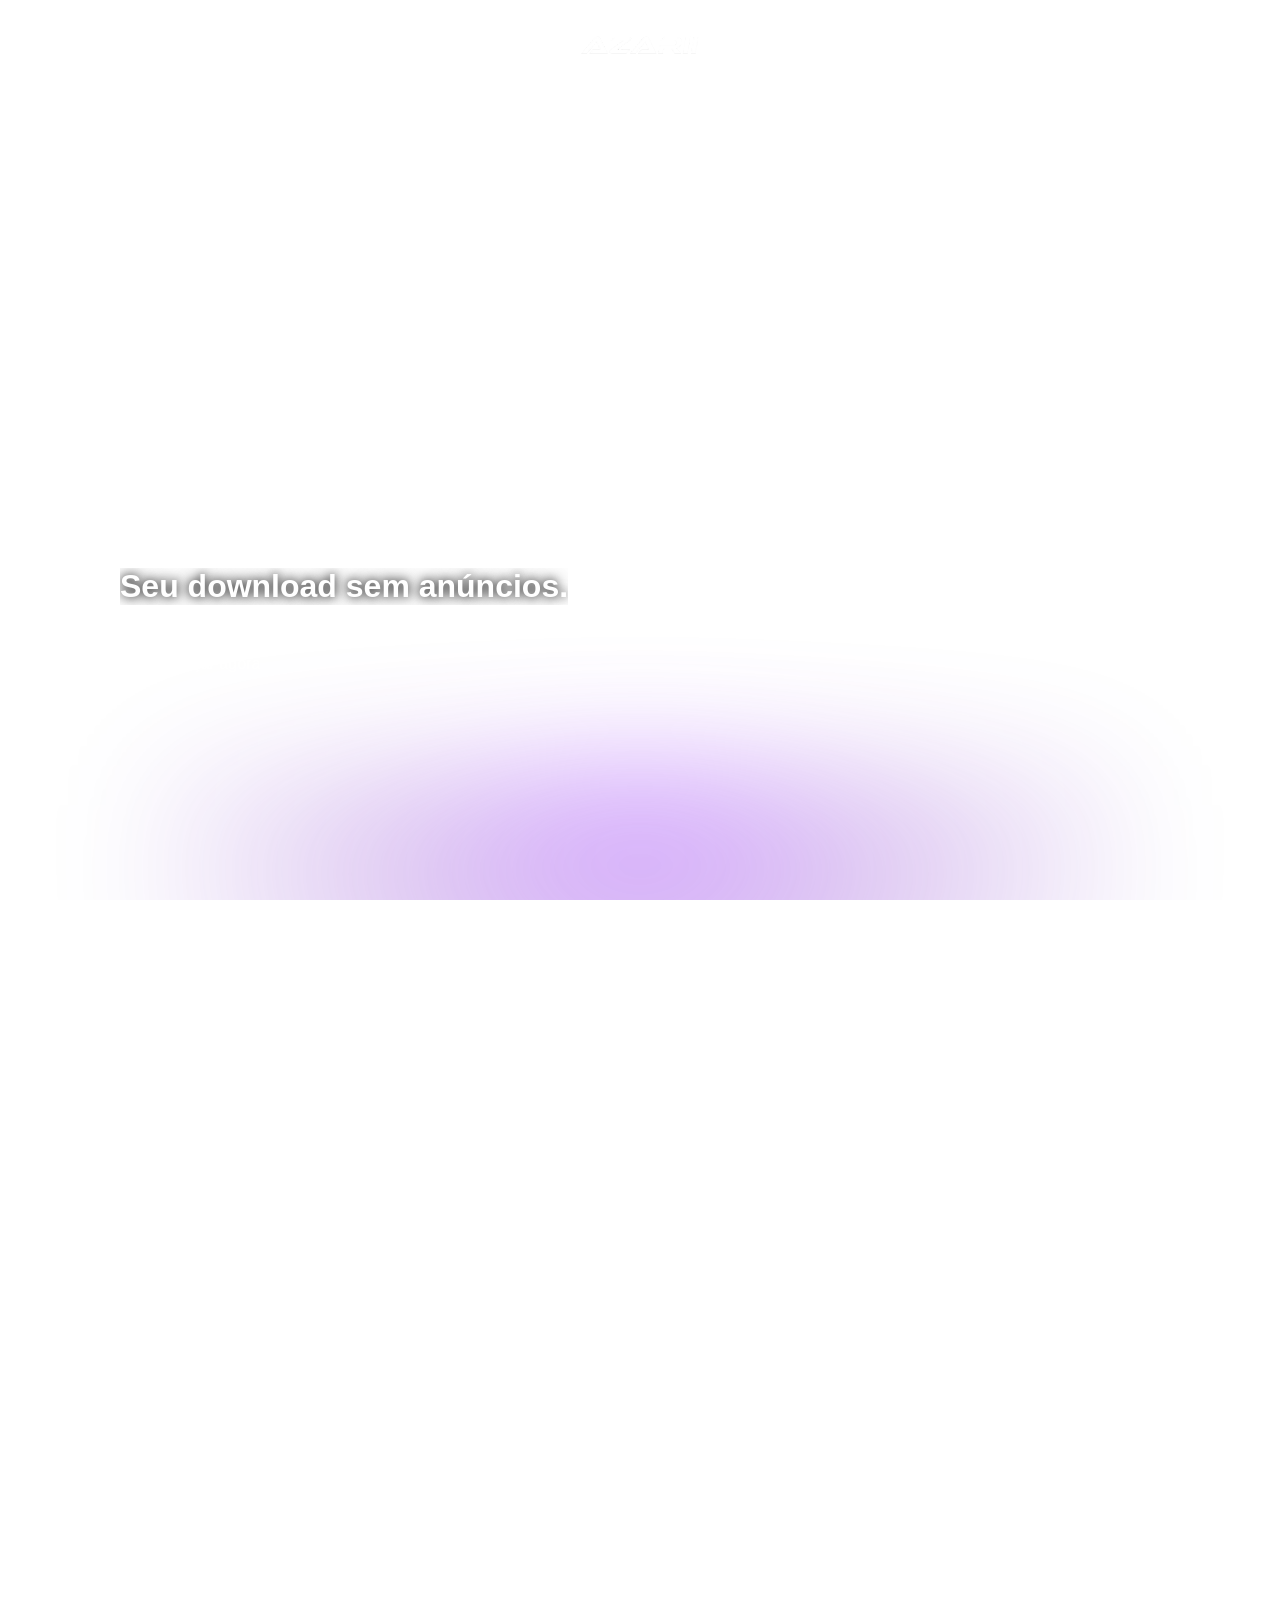
==== index.html @ 975672cd "commit" ====
<!doctype html>
<html lang="pt-br">
  <head>
    <meta charset="UTF-8" />
    <meta name="viewport" content="width=device-width, initial-scale=1.0" />
    <link rel="stylesheet" href="css/index.css" />
    <link rel="stylesheet" href="style.css" />
    <link rel="preconnect" href="https://fonts.googleapis.com" />
    <link rel="preconnect" href="https://fonts.gstatic.com" crossorigin />
    <link
      href="https://fonts.googleapis.com/css2?family=Roboto+Mono:ital,wght@0,100..700;1,100..700&display=swap"
      rel="stylesheet"
    />
  </head>

  <body>
    <div class="header-scroll-container">
      <header class="header-animado">
        <video autoplay muted loop playsinline id="notebook">
          <source src="videos/Azarii.mp4" type="video/mp4" />
        </video>

        <div class="nav-bar">
          <button id="menuindx">☰ Menu</button>

          <a href="index.html" id="logo-link">
            <img src="images/alogo.png" id="logo" alt="Logo Azarii" />
          </a>
        </div>
        <div id="hero">
          <h1>Seu download sem anúncios.</h1>
          <a href="paginas/downloads.html" id="botaohero">Começar agora</a>
        </div>

        <nav id="omenu">
          <!--Itens do Menu-->
          <ul class="menu-lista">
            <li>
              <a href="index.html"><span class="icone">🏠</span> Início</a>
            </li>
            <li>
              <a href="paginas/downloads.html"
                ><span class="icone">📊</span> Downloads</a
              >
            </li>
            <li>
              <a href="paginas/conversor.html"
                ><span class="icone">📋</span> Conversor</a
              >
            </li>
            <li>
              <a href="paginas/contato.html"
                ><span class="icone">📝</span> Contato</a
              >
            </li>
          </ul>
        </nav>
      </header>
    </div>

    <section class="informacoes">
      <div class="glow"></div>
      <h2 id="Infos">Informações</h2>
      <p class="subtitle">
        Tudo o que você precisa saber sobre nossa ferramenta.
      </p>
      <div class="cards-container">
        <div class="Card1">
          <span class="icon">🚫</span>
          <h3>Sem Anúncios</h3>
          <p>
            Desfrute de uma experiência de download sem interrupções por
            anúncios.
          </p>
        </div>
        <div class="Card2">
          <span class="icon">🎯</span>
          <h3>Gratuito</h3>
          <p>
            Nossa ferramenta é completamente gratuita para todos os usuários.
          </p>
        </div>
        <div class="Card3">
          <span class="icon">⚡</span>
          <h3>Fácil de Usar</h3>
          <p>
            Interface intuitiva que permite downloads rápidos e de maneira
            simples.
          </p>
        </div>
        <div class="Card4">
          <span class="icon">🔄</span>
          <h3>Conversor</h3>
          <p>Converta arquivos para diversos formatos de video ou áudio.</p>
        </div>
      </div>
    </section>

    <footer class="rodape">
      <div class="rodape-content">
        <p>&copy; 2026 Azarii. Todos os direitos reservados.</p>
        <nav>
          <a href="privacidade.html">Privacidade</a>
        </nav>
      </div>
    </footer>

    <script src="javascript/index.js"></script>
  </body>
</html>
---- css/index.css ----
* {
  margin: 0;
  padding: 0;
  box-sizing: border-box;
}

#Infos {
  text-align: center;
  padding-top: 50px;
  padding-bottom: 20px;
  font-size: 28px;
  color: white;
  font-family: roboto-mono;
}

.informacoes {
  position: relative;
  width: 100%;
  min-height: 100vh;
  padding: 80px 20px 100px; 
  background: #0a0a1a;
  display: flex;
  flex-direction: column;
  align-items: center;
  justify-content: flex-start;
  overflow: visible;
  text-align: center;
}

.glow {
  position: absolute;
  top: -15%;
  left: 50%;
  transform: translateX(-50%);
  width: 80%;
  max-width: 1000px;
  height: 60vh;
  background: radial-gradient(
    ellipse at center top,
    rgba(160, 60, 255, 0.8) 0%,
    rgba(120, 30, 200, 0.4) 35%,
    rgba(80, 0, 180, 0.1) 65%,
    transparent 85%
  );
  filter: blur(60px);
  opacity: 0.6;
  animation: glowDesce 8s ease-in-out infinite alternate;
  pointer-events: none !important;
  z-index: 0; /* CAMADA MAIS BAIXA */
}

@keyframes glowDesce {
  0% {
    top: -15%;
    opacity: 0.5;
    filter: blur(50px);
    transform: translateX(-50%) scale(1);
  }
  50% {
    opacity: 0.8;
    filter: blur(70px);
  }
  100% {
    top: 25%;
    opacity: 0.6;
    filter: blur(65px);
    transform: translateX(-50%) scale(1.1);
  }
}


.informacoes h2 {
  position: relative;
  z-index: 1; 
  color: #fff;
  font-family: 'Inter', 'Segoe UI', sans-serif;
  font-size: 3rem;
  font-weight: 700;
  margin-bottom: 16px;
  margin-top: 20px;
  text-shadow: 0 0 40px rgba(150, 50, 255, 0.2);
}

.informacoes .subtitle {
  position: relative;
  z-index: 1;
  color: rgba(255, 255, 255, 0.75);
  font-family: 'Inter', sans-serif;
  font-size: 1.2rem;
  max-width: 600px;
  margin-bottom: 50px;
}


.cards-container {
  position: relative;
  z-index: 1; 
  display: grid;
  grid-template-columns: repeat(4, 1fr);
  gap: 25px;
  max-width: 1200px;
  width: 100%;
  align-items: stretch;
  padding: 40px 40px;
}

.cards-container > div {
  display: flex;
  flex-direction: column;
  align-items: center;
  justify-content: flex-start;
  background: rgba(255, 255, 255, 0.04);
  backdrop-filter: blur(12px);
  -webkit-backdrop-filter: blur(12px);
  border: 1px solid rgba(160, 60, 255, 0.15);
  border-radius: 20px;
  padding: 30px 20px;
  transition: all 0.3s cubic-bezier(0.25, 0.46, 0.45, 0.94);
  box-shadow: 0 8px 32px rgba(0, 0, 0, 0.3);
  height: 100%;
  min-height: 240px;
  position: relative;
  z-index: 1; 
  cursor: pointer;
}

.cards-container > div:hover {
  transform: translateY(-8px) scale(1.02);
  border-color: rgba(160, 60, 255, 0.6);
  box-shadow: 
    0 20px 60px rgba(120, 30, 200, 0.4),
    0 0 80px rgba(160, 60, 255, 0.15);
  background: rgba(255, 255, 255, 0.12);
  z-index: 10; 
}

.cards-container > div::before {
  content: '';
  position: absolute;
  top: -2px;
  left: -2px;
  right: -2px;
  bottom: -2px;
  background: linear-gradient(135deg, 
    transparent 30%,
    rgba(160, 60, 255, 0.2) 50%,
    transparent 70%
  );
  border-radius: 22px;
  opacity: 0;
  transition: opacity 0.4s ease;
  z-index: -1;
}

.cards-container > div:hover::before {
  opacity: 1;
}

.cards-container .icon {
  font-size: 2.8rem;
  display: block;
  margin-bottom: 12px;
  flex-shrink: 0;
}

.cards-container h3 {
  color: #fff;
  font-family: 'Inter', sans-serif;
  font-size: 1.3rem;
  margin-bottom: 8px;
  flex-shrink: 0;
}

.cards-container p {
  color: rgba(255, 255, 255, 0.65);
  font-family: 'Inter', sans-serif;
  font-size: 0.95rem;
  line-height: 1.5;
  flex: 1;
  display: flex;
  align-items: center;
  max-width: 100%;
}

@media (max-width: 1024px) {
  .cards-container {
    grid-template-columns: repeat(2, 1fr);
    gap: 20px;
  }
}

@media (max-width: 600px) {
  .cards-container {
    grid-template-columns: 1fr;
    gap: 15px;
  }
  
  .informacoes h2 {
    font-size: 2rem;
  }
  
  .informacoes .subtitle {
    font-size: 1rem;
  }
  
  .glow {
    width: 100%;
    filter: blur(40px);
    height: 40vh;
  }
  
  .cards-container > div {
    min-height: 200px;
    padding: 25px 15px;
  }
}
---- style.css ----
/*Teste correção de rolagem horizontal se deus quiser*/
/* Esconde a barra de rolagem em todos os navegadores */
html, body {
    overflow: auto; /* Mantém a funcionalidade de scroll */
    scrollbar-width: none; /* Firefox */
    -ms-overflow-style: none; /* IE e Edge antigo */
}

/* Chrome, Safari, Edge, Opera */
::-webkit-scrollbar {
    width: 0px;
    height: 0px;
    background: transparent;
}

* {
  margin: 0;
  padding: 0;
  box-sizing: border-box;
  overflow-x: hidden;
}

html,
body {
  width: 100%;
  height: 100%;
  overflow-x: hidden;
}

/*Parte Index*/
#logo {
  width: 120px;
  height: auto;
  display: block;
}

#logo-link {
  position: absolute;
  left: 50%;
  transform: translateX(-50%);

  display: flex;
  align-items: center;
  justify-content: center;

  width: fit-content;
  height: fit-content;
}
/*Body*/
body {
  margin: 0;
  background-color: white;
  color: black;
  font-family: sans-serif;
}

/*Header*/
header {
  position: sticky;
  top: 0;
  width: 100%;
  height: 100vh;
  overflow: visible;
  display: flex;
  flex-direction: column;
  justify-content: space-between;
  border-radius: 0px;
  will-change: transform, border-radius, opacity;
  transform-origin: center top;
  z-index: 1;
}

#omenu {
    position: fixed;
    top: 0;
    left: 0;

    width: 280px;
    background: transparent;
    display: flex;

    flex-direction: column;
    padding: 30px;
    z-index: 9999;
}

/*Links do Menu*/

#omenu a{
    color: white;
    text-decoration: none;

    padding: 15px;

    border-radius: 12px;
    
    transition: .2s;
}

#menuindx,
#omenu {
  position: relative;
  z-index: 10001;
}

#menuindx {
  background: transparent;
  color: #fff;
  border: none;
  font-size: 20px;
  font-weight: 500;
  cursor: pointer;

  display: inline-flex;
  width: fit-content;
  flex: 0 0 auto;
  align-items: center;
  gap: 8px;
  margin: 0;
  padding: 10px 16px;

  border-radius: 8px;
  transition: background 0.2s;
  margin-top: -7px;
}

/*Efeito do caralho da Sombra no Mouse*/
#menuindx:hover {
  background: rgba(255, 255, 255, 0.15);
}

/*Parte do Vídeo*/
#notebook {
  position: absolute;
  top: 0;
  left: 0;
  width: 100%;
  height: 100%;
  object-fit: cover;
  z-index: 1;
}
/*Barra do topo onde vai ficar os elementos*/
.nav-bar {
  position: relative;
  z-index: 2;
  width: 100%;
  height: 100px;

  display: flex;
  align-items: center;

  padding: 0 50px;
  margin-top: -5px;
}

#omenu {
  display: none;
  position: absolute;
  top: 60px;
  left: 50px;

  flex-direction: column;
  gap: 15px;

  /*Fundo do Menu*/
  background: rgba(30, 30, 30, 0.95);
  width: 220px;
  border-radius: 12px;
  padding: 15px;
  
  z-index: 999;
}

/*Efeitos*/
#omenu a {
  color: white;
  text-decoration: none;
  display: block;
  padding: 12px;
  border-radius: 8px;
}

#omenu a:hover {
  background-color: #3d3d3d;
}

/*Menu Aberto*/
#omenu.aberto {
  display: flex;
}
/*Hero*/
#hero {
  position: absolute;
  top: 70%;
  left: 120px;

  transform: translateY(-50%);
  z-index: 2;
}

#hero h1 {
  color: white;
  text-shadow:
    0 0 10px rgba(0, 0, 0, 0.8),
    0 0 20px rgba(0, 0, 0, 0.6);
}

#botaohero {
  display: inline-block;
  margin-top: 35px;
  padding: 15px 30px;

  background: rgba(255, 255, 255, 0.2);
  color: white;
  text-decoration: none;

  border-radius: 12px;
  backdrop-filter: blur(8px);
}

/*Rodapé*/
.rodape {
  background-color: rgb(37, 37, 37);
  color: white;
  padding: 20px 0;
  text-align: center;
}

.rodape-content nav a {
  color: white;
  margin: 0 10px;
  text-decoration: none;
}

.rodape-content nav a:hover {
  text-decoration: underline;
}
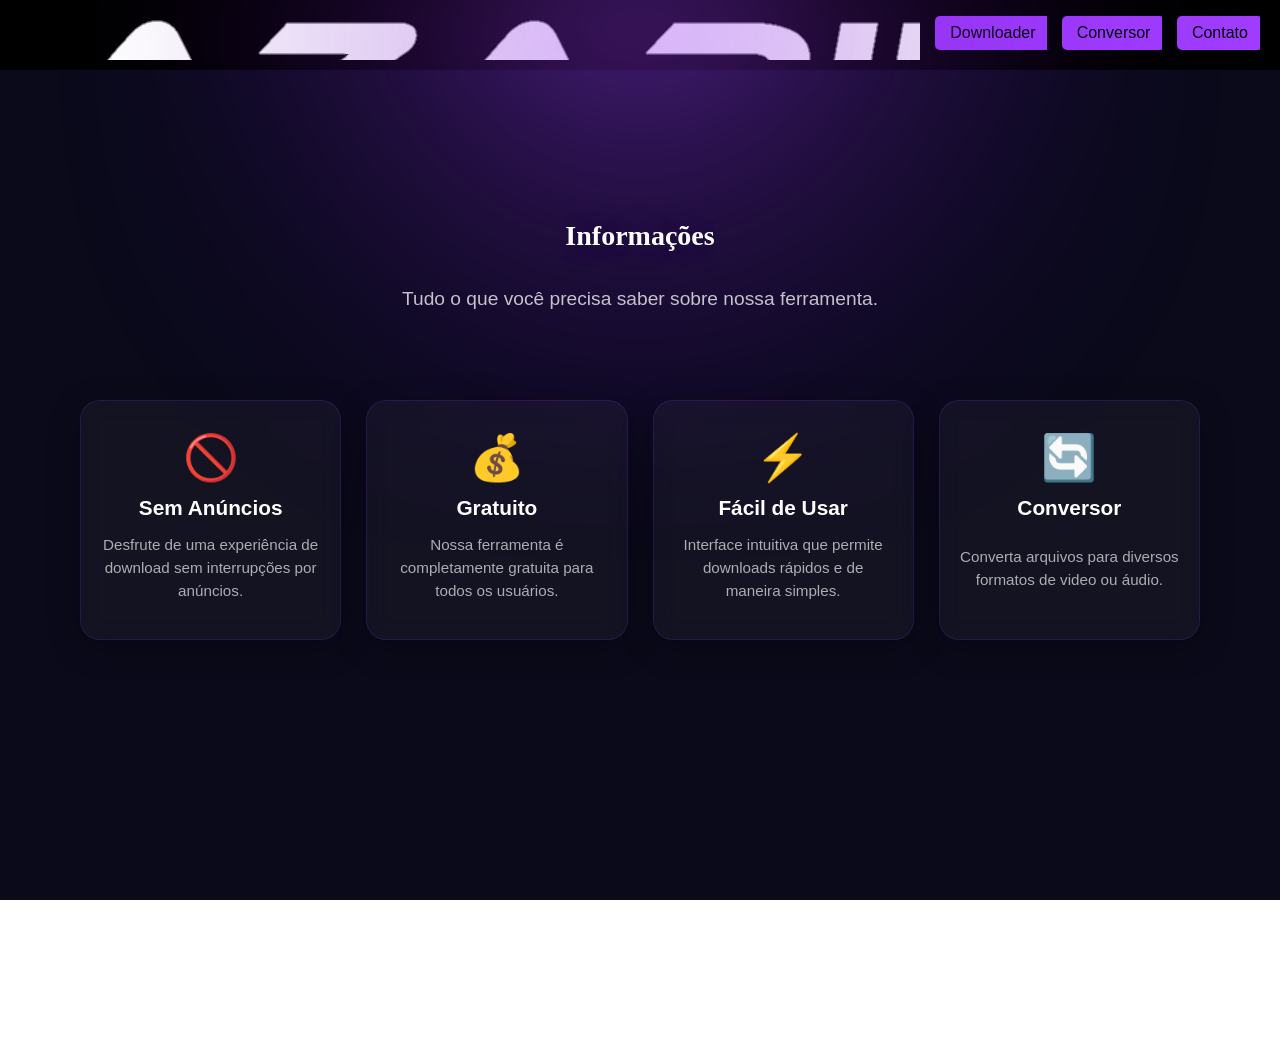
==== commit 033a05f7: "Co-authored-by: Carlos Antônio de Jesus Rocha <antoonyz@users.noreply.github.com>" ====
--- a/index.html
+++ b/index.html
@@ -5,59 +5,31 @@
     <meta name="viewport" content="width=device-width, initial-scale=1.0" />
     <link rel="stylesheet" href="css/index.css" />
     <link rel="stylesheet" href="style.css" />
-    <link rel="preconnect" href="https://fonts.googleapis.com" />
-    <link rel="preconnect" href="https://fonts.gstatic.com" crossorigin />
-    <link
-      href="https://fonts.googleapis.com/css2?family=Roboto+Mono:ital,wght@0,100..700;1,100..700&display=swap"
-      rel="stylesheet"
-    />
   </head>
 
   <body>
-    <div class="header-scroll-container">
-      <header class="header-animado">
-        <video autoplay muted loop playsinline id="notebook">
-          <source src="videos/Azarii.mp4" type="video/mp4" />
-        </video>
-
-        <div class="nav-bar">
-          <button id="menuindx">☰ Menu</button>
-
-          <a href="index.html" id="logo-link">
-            <img src="images/alogo.png" id="logo" alt="Logo Azarii" />
+    <!-- Cabeçalho -->
+    <header class="nav-bar">
+      <div class="bar-content">
+        <div class="logo">
+          <a href="index.html">
+            <img src="images/alogo.png" alt="Logo do site">
           </a>
         </div>
-        <div id="hero">
-          <h1>Seu download sem anúncios.</h1>
-          <a href="paginas/downloads.html" id="botaohero">Começar agora</a>
+        <div class="b-downloader">
+          <a href="paginas/downloads.html">Downloader</a>
         </div>
-
-        <nav id="omenu">
-          <!--Itens do Menu-->
-          <ul class="menu-lista">
-            <li>
-              <a href="index.html"><span class="icone">🏠</span> Início</a>
-            </li>
-            <li>
-              <a href="paginas/downloads.html"
-                ><span class="icone">📊</span> Downloads</a
-              >
-            </li>
-            <li>
-              <a href="paginas/conversor.html"
-                ><span class="icone">📋</span> Conversor</a
-              >
-            </li>
-            <li>
-              <a href="paginas/contato.html"
-                ><span class="icone">📝</span> Contato</a
-              >
-            </li>
-          </ul>
-        </nav>
+        <div class="b-conversor">
+          <a href="paginas/conversor.html">Conversor</a>
+        </div>
+        <div class="b-contato">
+          <a href="paginas/contato.html">Contato</a>
+        </div>
+      </div>
       </header>
     </div>
 
+    <!-- Seção de informações -->
     <section class="informacoes">
       <div class="glow"></div>
       <h2 id="Infos">Informações</h2>
@@ -74,7 +46,7 @@
           </p>
         </div>
         <div class="Card2">
-          <span class="icon">🎯</span>
+          <span class="icon">💰</span>
           <h3>Gratuito</h3>
           <p>
             Nossa ferramenta é completamente gratuita para todos os usuários.
@@ -100,7 +72,7 @@
       <div class="rodape-content">
         <p>&copy; 2026 Azarii. Todos os direitos reservados.</p>
         <nav>
-          <a href="privacidade.html">Privacidade</a>
+          <a href="paginas/privacidade.html">Privacidade</a>
         </nav>
       </div>
     </footer>
--- a/style.css
+++ b/style.css
@@ -1,16 +1,14 @@
-/*Teste correção de rolagem horizontal se deus quiser*/
-/* Esconde a barra de rolagem em todos os navegadores */
-html, body {
-    overflow: auto; /* Mantém a funcionalidade de scroll */
-    scrollbar-width: none; /* Firefox */
-    -ms-overflow-style: none; /* IE e Edge antigo */
+html,
+body {
+  overflow: auto;
+  scrollbar-width: none;
+  -ms-overflow-style: none;
 }
 
-/* Chrome, Safari, Edge, Opera */
 ::-webkit-scrollbar {
-    width: 0px;
-    height: 0px;
-    background: transparent;
+  width: 0px;
+  height: 0px;
+  background: transparent;
 }
 
 * {
@@ -27,25 +25,6 @@
   overflow-x: hidden;
 }
 
-/*Parte Index*/
-#logo {
-  width: 120px;
-  height: auto;
-  display: block;
-}
-
-#logo-link {
-  position: absolute;
-  left: 50%;
-  transform: translateX(-50%);
-
-  display: flex;
-  align-items: center;
-  justify-content: center;
-
-  width: fit-content;
-  height: fit-content;
-}
 /*Body*/
 body {
   margin: 0;
@@ -55,167 +34,31 @@
 }
 
 /*Header*/
-header {
-  position: sticky;
-  top: 0;
-  width: 100%;
-  height: 100vh;
-  overflow: visible;
-  display: flex;
-  flex-direction: column;
-  justify-content: space-between;
-  border-radius: 0px;
-  will-change: transform, border-radius, opacity;
-  transform-origin: center top;
-  z-index: 1;
+.nav-bar {
+  background-color: black;
+  padding: 10px 20px;
 }
 
-#omenu {
-    position: fixed;
-    top: 0;
-    left: 0;
-
-    width: 280px;
-    background: transparent;
-    display: flex;
-
-    flex-direction: column;
-    padding: 30px;
-    z-index: 9999;
+.bar-content {
+  display: flex;
+  align-items: center;
+  justify-content: center; 
+  gap: 15px; 
 }
 
-/*Links do Menu*/
-
-#omenu a{
-    color: white;
-    text-decoration: none;
-
-    padding: 15px;
-
-    border-radius: 12px;
-    
-    transition: .2s;
+.logo {
+  display: flex;
+  margin: 0 auto; 
+  height: 50px;
 }
 
-#menuindx,
-#omenu {
-  position: relative;
-  z-index: 10001;
-}
-
-#menuindx {
-  background: transparent;
-  color: #fff;
-  border: none;
-  font-size: 20px;
-  font-weight: 500;
-  cursor: pointer;
-
-  display: inline-flex;
-  width: fit-content;
-  flex: 0 0 auto;
-  align-items: center;
-  gap: 8px;
-  margin: 0;
-  padding: 10px 16px;
-
-  border-radius: 8px;
-  transition: background 0.2s;
-  margin-top: -7px;
-}
-
-/*Efeito do caralho da Sombra no Mouse*/
-#menuindx:hover {
-  background: rgba(255, 255, 255, 0.15);
-}
-
-/*Parte do Vídeo*/
-#notebook {
-  position: absolute;
-  top: 0;
-  left: 0;
-  width: 100%;
-  height: 100%;
-  object-fit: cover;
-  z-index: 1;
-}
-/*Barra do topo onde vai ficar os elementos*/
-.nav-bar {
-  position: relative;
-  z-index: 2;
-  width: 100%;
-  height: 100px;
-
-  display: flex;
-  align-items: center;
-
-  padding: 0 50px;
-  margin-top: -5px;
-}
-
-#omenu {
-  display: none;
-  position: absolute;
-  top: 60px;
-  left: 50px;
-
-  flex-direction: column;
-  gap: 15px;
-
-  /*Fundo do Menu*/
-  background: rgba(30, 30, 30, 0.95);
-  width: 220px;
-  border-radius: 12px;
-  padding: 15px;
-  
-  z-index: 999;
-}
-
-/*Efeitos*/
-#omenu a {
-  color: white;
+.b-downloader a, .b-conversor a, .b-contato a {
   text-decoration: none;
-  display: block;
-  padding: 12px;
-  border-radius: 8px;
-}
-
-#omenu a:hover {
-  background-color: #3d3d3d;
-}
-
-/*Menu Aberto*/
-#omenu.aberto {
-  display: flex;
-}
-/*Hero*/
-#hero {
-  position: absolute;
-  top: 70%;
-  left: 120px;
-
-  transform: translateY(-50%);
-  z-index: 2;
-}
-
-#hero h1 {
-  color: white;
-  text-shadow:
-    0 0 10px rgba(0, 0, 0, 0.8),
-    0 0 20px rgba(0, 0, 0, 0.6);
-}
-
-#botaohero {
+  color: black;
+  padding: 8px 15px;
+  background-color: rgba(160, 60, 255);
+  border-radius: 5px;
   display: inline-block;
-  margin-top: 35px;
-  padding: 15px 30px;
-
-  background: rgba(255, 255, 255, 0.2);
-  color: white;
-  text-decoration: none;
-
-  border-radius: 12px;
-  backdrop-filter: blur(8px);
 }
 
 /*Rodapé*/
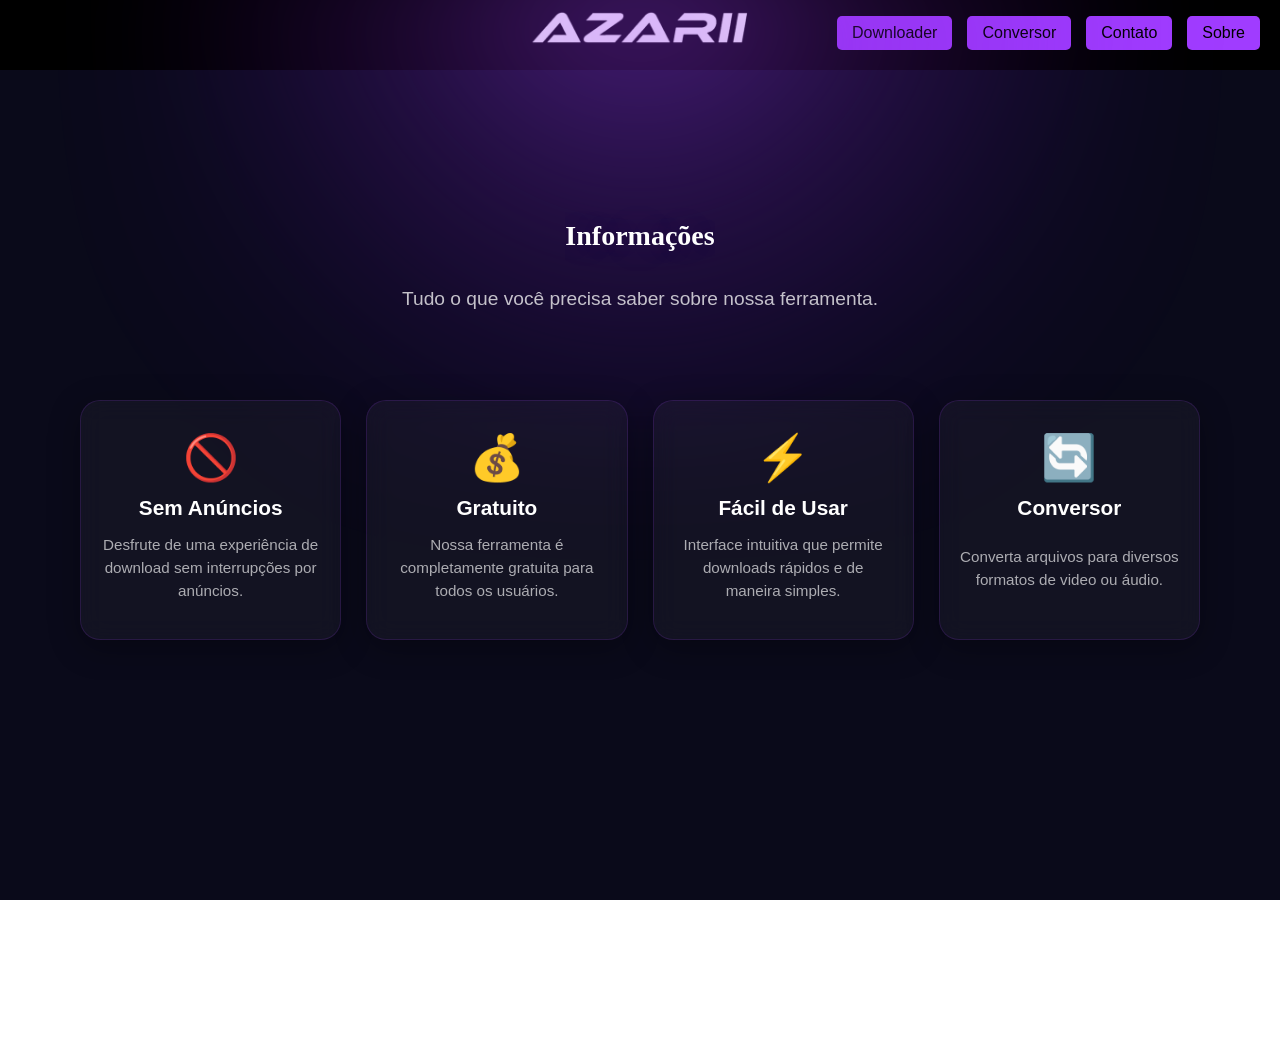
==== commit 2e4b206d: "commit" ====
--- a/index.html
+++ b/index.html
@@ -13,21 +13,25 @@
       <div class="bar-content">
         <div class="logo">
           <a href="index.html">
-            <img src="images/alogo.png" alt="Logo do site">
+            <img src="images/alogo.png" alt="Logo do site" />
           </a>
         </div>
-        <div class="b-downloader">
-          <a href="paginas/downloads.html">Downloader</a>
-        </div>
-        <div class="b-conversor">
-          <a href="paginas/conversor.html">Conversor</a>
-        </div>
-        <div class="b-contato">
-          <a href="paginas/contato.html">Contato</a>
+        <div class="nav-buttons">
+          <div class="b-downloader">
+            <a href="paginas/downloads.html">Downloader</a>
+          </div>
+          <div class="b-conversor">
+            <a href="paginas/conversor.html">Conversor</a>
+          </div>
+          <div class="b-contato">
+            <a href="paginas/contato.html">Contato</a>
+          </div>
+          <div class="b-sobre">
+            <a href="paginas/sobre.html">Sobre</a>
+          </div>
         </div>
       </div>
-      </header>
-    </div>
+    </header>
 
     <!-- Seção de informações -->
     <section class="informacoes">
@@ -68,6 +72,7 @@
       </div>
     </section>
 
+    <!-- Rodapé -->
     <footer class="rodape">
       <div class="rodape-content">
         <p>&copy; 2026 Azarii. Todos os direitos reservados.</p>
--- a/style.css
+++ b/style.css
@@ -33,7 +33,6 @@
   font-family: sans-serif;
 }
 
-/*Header*/
 .nav-bar {
   background-color: black;
   padding: 10px 20px;
@@ -42,17 +41,29 @@
 .bar-content {
   display: flex;
   align-items: center;
-  justify-content: center; 
-  gap: 15px; 
+  position: relative;
+  height: 50px;
 }
 
 .logo {
-  display: flex;
-  margin: 0 auto; 
-  height: 50px;
+  height: 100%;
+  position: absolute;
+  left: 50%;
+  transform: translateX(-50%);
 }
 
-.b-downloader a, .b-conversor a, .b-contato a {
+.logo img {
+  height: 35px; 
+  width: auto;
+}
+
+.nav-buttons {
+  display: flex;
+  gap: 15px;
+  margin-left: auto;
+}
+
+.b-downloader a, .b-conversor a, .b-contato a, .b-sobre a {
   text-decoration: none;
   color: black;
   padding: 8px 15px;
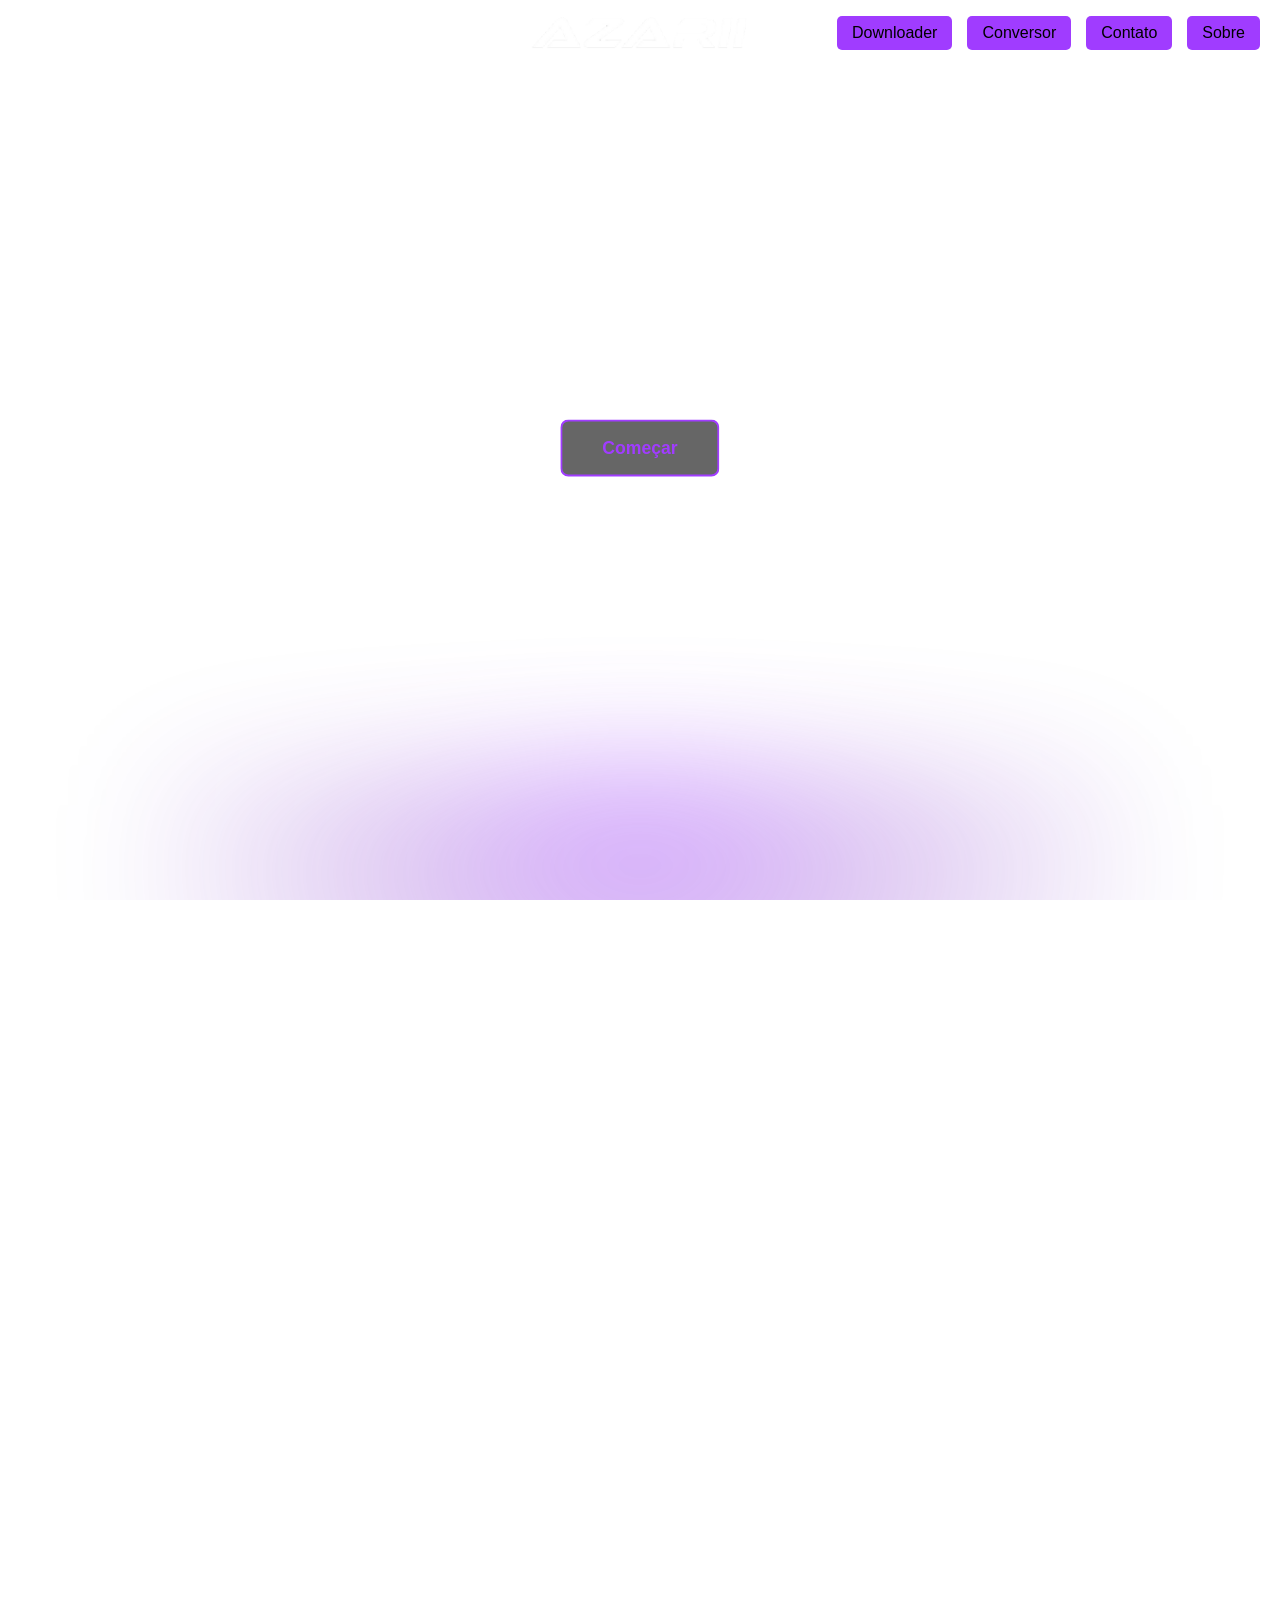
==== commit ff0c26e6: "Co-authored-by: Carlos Antônio de Jesus Rocha <antoonyz@users.noreply.github.com>" ====
--- a/index.html
+++ b/index.html
@@ -16,6 +16,7 @@
             <img src="images/alogo.png" alt="Logo do site" />
           </a>
         </div>
+        <!--Botão XÔ SATANAS-->
         <div class="nav-buttons">
           <div class="b-downloader">
             <a href="paginas/downloads.html">Downloader</a>
@@ -32,6 +33,18 @@
         </div>
       </div>
     </header>
+
+    <!-- Principal -->
+    <section class="principal">
+      <div class="Video">
+        <video autoplay muted loop class="background-video">
+          <source src="videos/Azarii.mp4" type="video/mp4" />
+        </video>
+        <div class="b-inicio">
+          <a href="paginas/downloads.html">Começar</a>
+        </div>
+      </div>
+    </section>
 
     <!-- Seção de informações -->
     <section class="informacoes">
@@ -81,7 +94,6 @@
         </nav>
       </div>
     </footer>
-
-    <script src="javascript/index.js"></script>
   </body>
+  <script src="javascript/index.js"></script>
 </html>
--- a/css/index.css
+++ b/css/index.css
@@ -213,4 +213,54 @@
     min-height: 200px;
     padding: 25px 15px;
   }
+}
+
+.principal {
+  position: relative;
+  width: 100%;
+  height: 100vh;
+  overflow: hidden;
+  z-index: 1;
+}
+
+.Video {
+  position: relative;
+  width: 100%;
+  height: 100%;
+}
+
+.background-video {
+  position: absolute;
+  top: 0;
+  left: 0;
+  width: 100%;
+  height: 100%;
+  object-fit: cover;
+  z-index: -1;
+}
+
+.b-inicio {
+  position: absolute;
+  top: 50%;
+  left: 50%;
+  transform: translate(-50%, -50%);
+  z-index: 2;
+}
+
+.b-inicio a {
+  display: inline-block;
+  padding: 16px 40px;
+  font-size: 1.1rem;
+  font-weight: 600;
+  color: #a03cff;
+  background-color: rgba(0, 0, 0, 0.6);
+  border: 2px solid #a03cff;
+  border-radius: 8px;
+  text-decoration: none;
+  transition: all 0.3s ease;
+}
+
+.b-inicio a:hover {
+  background-color: #a03cff;
+  color: #000;
 }
--- a/style.css
+++ b/style.css
@@ -33,9 +33,15 @@
   font-family: sans-serif;
 }
 
+/*Cabeçalho vulgo Renato*/
 .nav-bar {
-  background-color: black;
+  background-color: transparent;
   padding: 10px 20px;
+  position: fixed;
+  top: 0;
+  left: 0;
+  width: 100%;
+  z-index: 10;
 }
 
 .bar-content {
@@ -46,7 +52,7 @@
 }
 
 .logo {
-  height: 100%;
+  height: 40px;
   position: absolute;
   left: 50%;
   transform: translateX(-50%);
@@ -54,7 +60,7 @@
 
 .logo img {
   height: 35px; 
-  width: auto;
+  width: auto; 
 }
 
 .nav-buttons {
@@ -67,7 +73,7 @@
   text-decoration: none;
   color: black;
   padding: 8px 15px;
-  background-color: rgba(160, 60, 255);
+  background-color: #a03cff;
   border-radius: 5px;
   display: inline-block;
 }
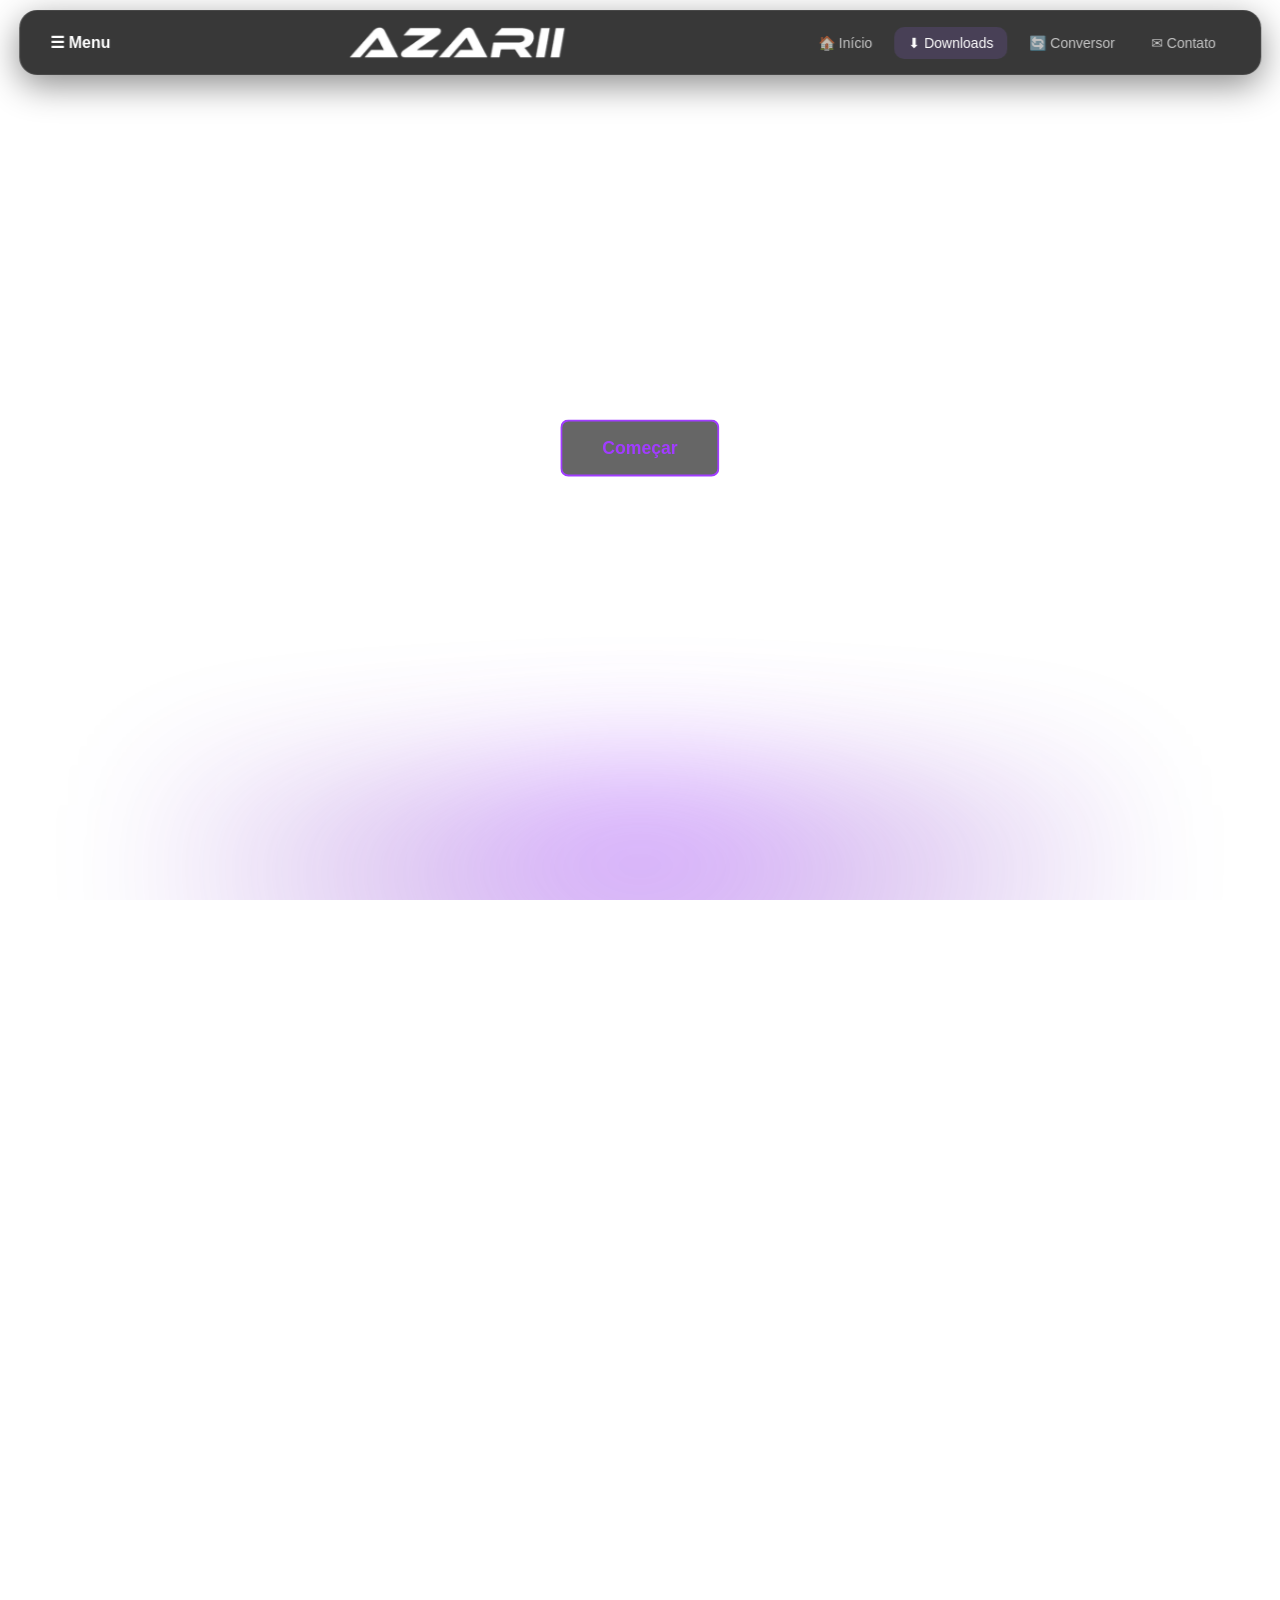
==== commit cd4bf091: "commit" ====
--- a/index.html
+++ b/index.html
@@ -8,32 +8,47 @@
   </head>
 
   <body>
-    <!-- Cabeçalho -->
-    <header class="nav-bar">
-      <div class="bar-content">
-        <div class="logo">
-          <a href="index.html">
-            <img src="images/alogo.png" alt="Logo do site" />
-          </a>
-        </div>
-        <!--Botão XÔ SATANAS-->
-        <div class="nav-buttons">
-          <div class="b-downloader">
-            <a href="paginas/downloads.html">Downloader</a>
-          </div>
-          <div class="b-conversor">
-            <a href="paginas/conversor.html">Conversor</a>
-          </div>
-          <div class="b-contato">
-            <a href="paginas/contato.html">Contato</a>
-          </div>
-          <div class="b-sobre">
-            <a href="paginas/sobre.html">Sobre</a>
-          </div>
-        </div>
-      </div>
-    </header>
+    <!-- Inicio d/a PORRA do Menu -->
+    <header class="menugeral">
+      <button class="botao-menu">
+        ☰ Menu
+    </button>
+      
+    <a href="index.html" class="logo"> <!--Logo que leva para a página inicial aí né-->
 
+    <img src="images/alogo.png" alt="Logo Azarii">
+
+    </a>
+
+    <nav class="nav-links"> <!--Área dos links murilous-->
+      <a href="index.html">
+        
+      🏠 Início
+
+      </a>
+
+    <a href="paginas/downloads.html" class="active">
+
+      ⬇ Downloads
+
+    </a>
+
+    <a href="paginas/conversor.html">
+    
+    🔄 Conversor
+
+    </a>
+
+    <a href="paginas/contato.html">
+
+    ✉ Contato
+
+    </a>
+
+    </nav>
+
+  </header>
+  <!--Fim da Porra do Menu-->
     <!-- Principal -->
     <section class="principal">
       <div class="Video">
--- a/style.css
+++ b/style.css
@@ -1,3 +1,4 @@
+/* Configurações Gerais */
 html,
 body {
   overflow: auto;
@@ -33,51 +34,93 @@
   font-family: sans-serif;
 }
 
-/*Cabeçalho vulgo Renato*/
-.nav-bar {
-  background-color: transparent;
-  padding: 10px 20px;
+/* Header vulgo Pobrema */
+
+.menugeral {
   position: fixed;
-  top: 0;
-  left: 0;
-  width: 100%;
-  z-index: 10;
+  top: 10px;
+  left: 50%;
+
+  transform: translateX(-50%);  
+  width: 97%;                   
+  height: 65px;      
+
+  display: flex;              
+  align-items: center;         
+  justify-content: space-between;
+
+  padding: 0px 30px;            
+  background: rgba(0,0,0,.78);  /* Fundo preto com transparência */
+  backdrop-filter: blur(15px);  /* Efeito de vidro fosco */
+
+  border-radius: 18px;          /* Arredonda a porra dos cantos */
+  border: 1px solid rgba(255,255,255,.08); /* Borda bem discreta */
+  box-shadow: 0 10px 35px rgba(0,0,0,.45); /* Sombra embaixo */
+
+  z-index: 9999;                /* Faz o header ficar acima de tudo ne pssivel q agr n va*/
 }
 
-.bar-content {
-  display: flex;
-  align-items: center;
-  position: relative;
-  height: 50px;
+
+.botao-menu {
+  background: none;             
+  border: none;                 
+  color: white;                 
+
+  font-size: 16px;              
+  font-weight: 600;             
+  cursor: pointer;              
+
+  transition: .25s;             /* Suaviza animações */
+}
+
+.botao-menu:hover {
+  color: #9f6fff;               /* Muda a cor para roxo ao passar o mouse */
 }
 
 .logo {
-  height: 40px;
-  position: absolute;
-  left: 50%;
-  transform: translateX(-50%);
+  display: flex;
+  align-items: center;
+  text-decoration: none;
 }
 
 .logo img {
-  height: 35px; 
-  width: auto; 
+  height: 35px;
+  width: auto;
+  display: block;
 }
 
-.nav-buttons {
+.nav-links {
   display: flex;
-  gap: 15px;
-  margin-left: auto;
+  align-items: center;
+  gap: 8px;
 }
 
-.b-downloader a, .b-conversor a, .b-contato a, .b-sobre a {
+.nav-links a {
+  color: rgba(255, 255, 255, 0.7);
   text-decoration: none;
-  color: black;
-  padding: 8px 15px;
-  background-color: #a03cff;
-  border-radius: 5px;
-  display: inline-block;
+  font-size: 14px;
+
+  font-weight: 500;
+  padding: 8px 14px;
+  border-radius: 10px;
+
+  transition: all 0.25s;
+  display: flex;
+  align-items: center;
+
+  gap: 6px;
 }
 
+.nav-links a:hover {
+  color: #fff;
+  background: rgba(255, 255, 255, 0.08);
+}
+
+.nav-links .active {
+  color: #fff;
+  background: rgba(159, 111, 255, 0.15);
+}
+/*FIM DO HEADER */
 /*Rodapé*/
 .rodape {
   background-color: rgb(37, 37, 37);
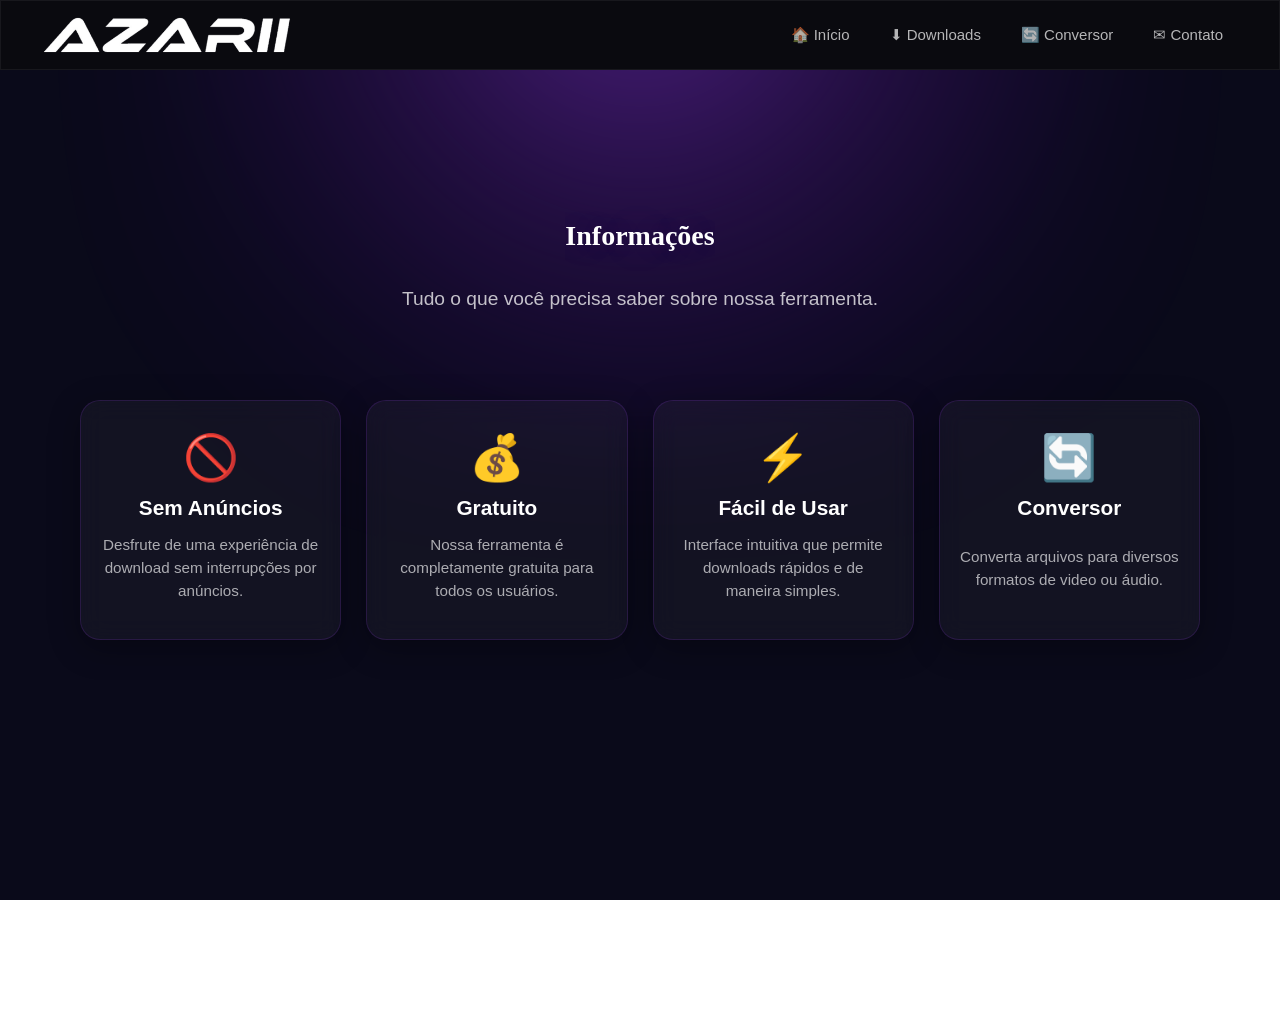
==== commit 095229dc: "commit" ====
--- a/index.html
+++ b/index.html
@@ -3,6 +3,12 @@
   <head>
     <meta charset="UTF-8" />
     <meta name="viewport" content="width=device-width, initial-scale=1.0" />
+    <title>Azarii Loads | Site oficial</title>
+    <!-- Icone do navegador-->
+    <link
+      rel="icon"
+      href="data:image/svg+xml,<svg xmlns='http://www.w3.org/2000/svg' viewBox='0 0 100 100'><text y='.9em' font-size='90'>⬇️</text></svg>"
+    />
     <link rel="stylesheet" href="css/index.css" />
     <link rel="stylesheet" href="style.css" />
   </head>
@@ -10,9 +16,6 @@
   <body>
     <!-- Inicio d/a PORRA do Menu -->
     <header class="menugeral">
-      <button class="botao-menu">
-        ☰ Menu
-    </button>
       
     <a href="index.html" class="logo"> <!--Logo que leva para a página inicial aí né-->
 
@@ -27,19 +30,19 @@
 
       </a>
 
-    <a href="paginas/downloads.html" class="active">
+    <a href="../paginas/downloads.html">
 
       ⬇ Downloads
 
     </a>
 
-    <a href="paginas/conversor.html">
+    <a href="../paginas/conversor.html">
     
     🔄 Conversor
 
     </a>
 
-    <a href="paginas/contato.html">
+    <a href="../paginas/contato.html">
 
     ✉ Contato
 
--- a/style.css
+++ b/style.css
@@ -4,6 +4,9 @@
   overflow: auto;
   scrollbar-width: none;
   -ms-overflow-style: none;
+
+  margin: 0;
+  height: 100%;
 }
 
 ::-webkit-scrollbar {
@@ -31,50 +34,38 @@
   margin: 0;
   background-color: white;
   color: black;
+
+  padding-top: 70px;
+  min-height: 100vh;
   font-family: sans-serif;
+
+  display: flex;
+  flex-direction: column;
 }
 
 /* Header vulgo Pobrema */
 
 .menugeral {
   position: fixed;
-  top: 10px;
-  left: 50%;
+  top: 0;
+  left: 0;
 
-  transform: translateX(-50%);  
-  width: 97%;                   
-  height: 65px;      
+  width: 100%;                   
+  height: 70px;      
+  display: flex;     
 
-  display: flex;              
   align-items: center;         
   justify-content: space-between;
+  padding: 0px 40px;            
 
-  padding: 0px 30px;            
-  background: rgba(0,0,0,.78);  /* Fundo preto com transparência */
-  backdrop-filter: blur(15px);  /* Efeito de vidro fosco */
+  background: #0a0a0f; /* Fundo escuro pq taava cinza essa dsgraça */ 
+  backdrop-filter: blur(10px);  /* Efeito de vidro fosco */
+  border-radius: 0; /* Arredonda a porra dos cantos */
 
-  border-radius: 18px;          /* Arredonda a porra dos cantos */
-  border: 1px solid rgba(255,255,255,.08); /* Borda bem discreta */
-  box-shadow: 0 10px 35px rgba(0,0,0,.45); /* Sombra embaixo */
-
-  z-index: 9999;                /* Faz o header ficar acima de tudo ne pssivel q agr n va*/
-}
-
-
-.botao-menu {
-  background: none;             
-  border: none;                 
-  color: white;                 
-
-  font-size: 16px;              
-  font-weight: 600;             
-  cursor: pointer;              
-
-  transition: .25s;             /* Suaviza animações */
-}
-
-.botao-menu:hover {
-  color: #9f6fff;               /* Muda a cor para roxo ao passar o mouse */
+  border: 1px solid rgba(255,255,255,.06); /* Borda bem discreta */
+  z-index: 9999; /* Faz o header ficar acima de tudo ne pssivel q agr n va*/
+  
+  transform: none;
 }
 
 .logo {
@@ -84,7 +75,7 @@
 }
 
 .logo img {
-  height: 35px;
+  height: 40px;
   width: auto;
   display: block;
 }
@@ -98,10 +89,10 @@
 .nav-links a {
   color: rgba(255, 255, 255, 0.7);
   text-decoration: none;
-  font-size: 14px;
+  font-size: 15px;
 
   font-weight: 500;
-  padding: 8px 14px;
+  padding: 8px 16px;
   border-radius: 10px;
 
   transition: all 0.25s;
@@ -123,8 +114,10 @@
 /*FIM DO HEADER */
 /*Rodapé*/
 .rodape {
+  margin-top: auto;
   background-color: rgb(37, 37, 37);
   color: white;
+
   padding: 20px 0;
   text-align: center;
 }
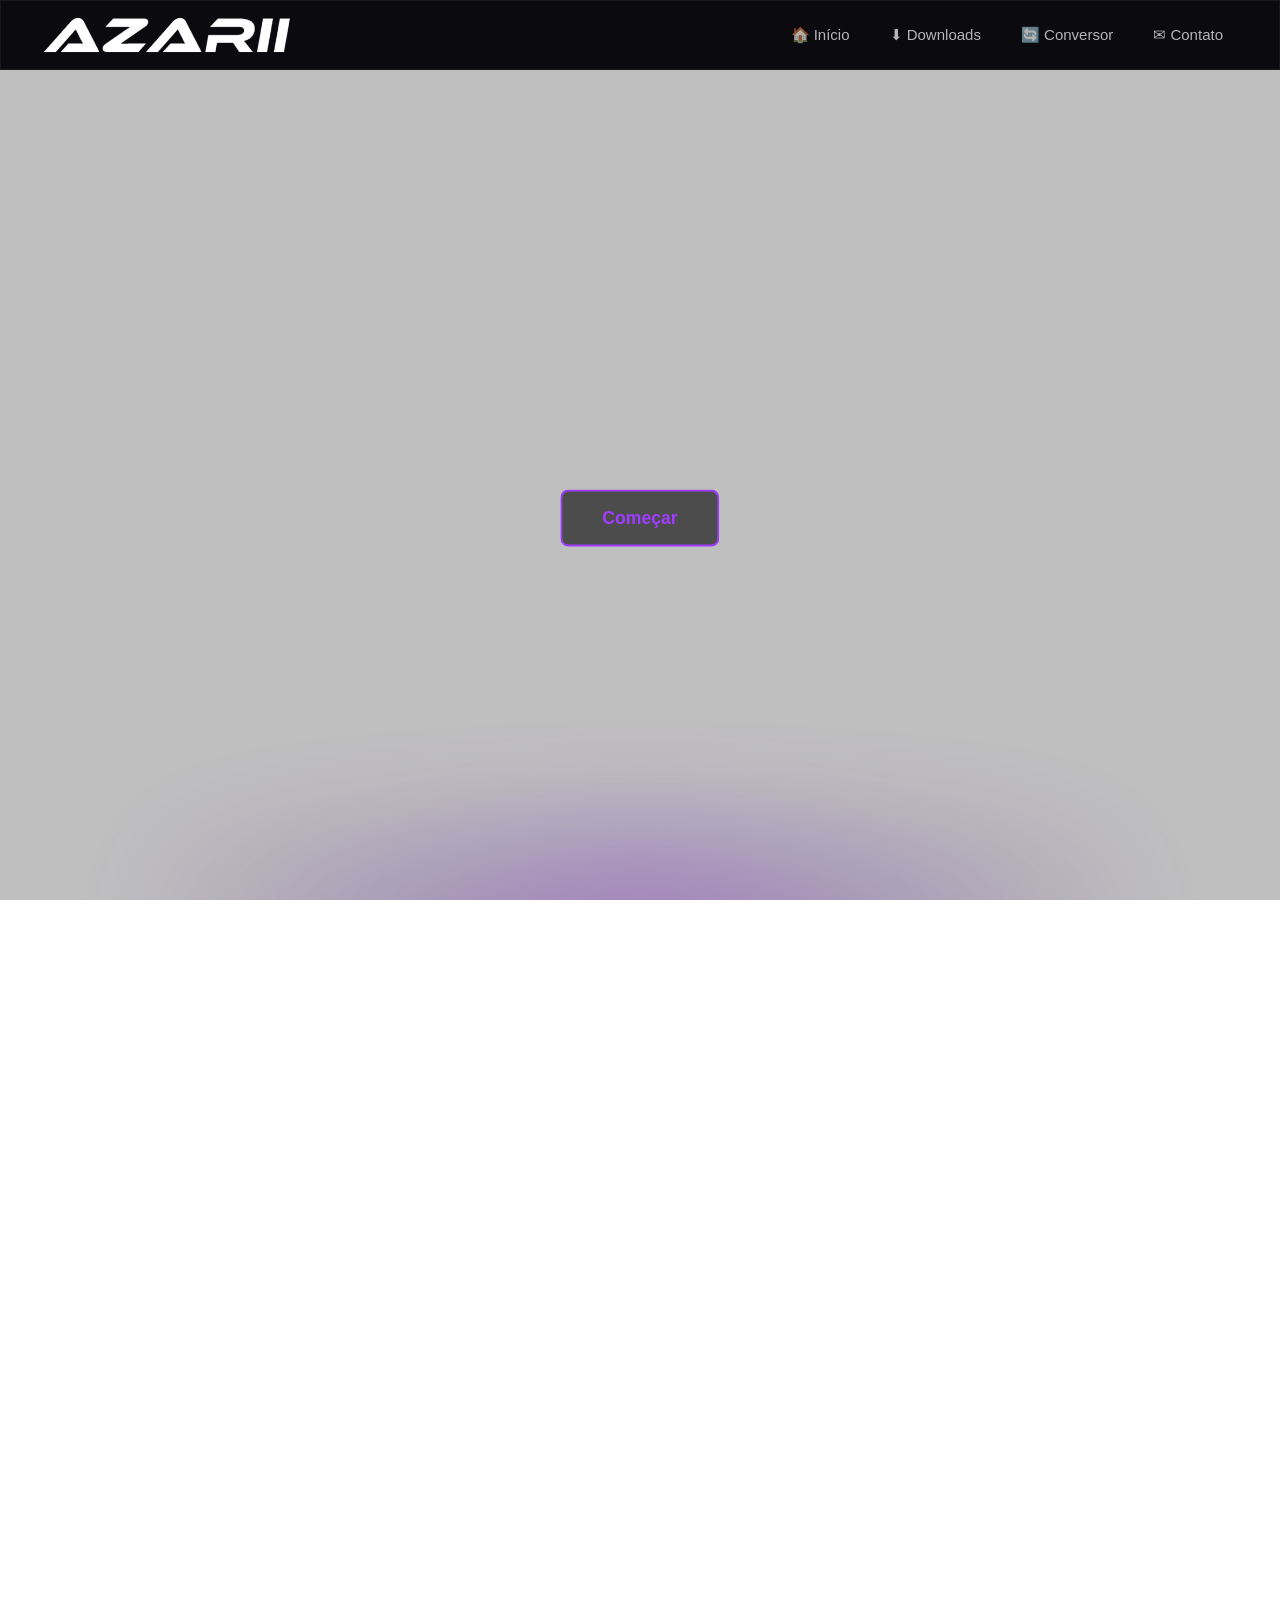
==== commit 336dc872: "commit" ====
--- a/index.html
+++ b/index.html
@@ -56,7 +56,7 @@
     <section class="principal">
       <div class="Video">
         <video autoplay muted loop class="background-video">
-          <source src="videos/Azarii.mp4" type="video/mp4" />
+          <source src="videos/Azarii.mp4" type="video/mp4"/>
         </video>
         <div class="b-inicio">
           <a href="paginas/downloads.html">Começar</a>
--- a/css/index.css
+++ b/css/index.css
@@ -73,9 +73,11 @@
   position: relative;
   z-index: 1; 
   color: #fff;
+
   font-family: 'Inter', 'Segoe UI', sans-serif;
   font-size: 3rem;
   font-weight: 700;
+
   margin-bottom: 16px;
   margin-top: 20px;
   text-shadow: 0 0 40px rgba(150, 50, 255, 0.2);
@@ -85,9 +87,11 @@
   position: relative;
   z-index: 1;
   color: rgba(255, 255, 255, 0.75);
+
   font-family: 'Inter', sans-serif;
   font-size: 1.2rem;
   max-width: 600px;
+
   margin-bottom: 50px;
 }
 
@@ -96,9 +100,11 @@
   position: relative;
   z-index: 1; 
   display: grid;
+
   grid-template-columns: repeat(4, 1fr);
   gap: 25px;
   max-width: 1200px;
+
   width: 100%;
   align-items: stretch;
   padding: 40px 40px;
@@ -108,19 +114,24 @@
   display: flex;
   flex-direction: column;
   align-items: center;
+
   justify-content: flex-start;
   background: rgba(255, 255, 255, 0.04);
   backdrop-filter: blur(12px);
+
   -webkit-backdrop-filter: blur(12px);
   border: 1px solid rgba(160, 60, 255, 0.15);
   border-radius: 20px;
+
   padding: 30px 20px;
   transition: all 0.3s cubic-bezier(0.25, 0.46, 0.45, 0.94);
   box-shadow: 0 8px 32px rgba(0, 0, 0, 0.3);
   height: 100%;
+
   min-height: 240px;
   position: relative;
   z-index: 1; 
+
   cursor: pointer;
 }
 
@@ -219,6 +230,7 @@
   position: relative;
   width: 100%;
   height: 100vh;
+
   overflow: hidden;
   z-index: 1;
 }
@@ -227,22 +239,25 @@
   position: relative;
   width: 100%;
   height: 100%;
+
+  overflow: hidden;
 }
 
 .background-video {
   position: absolute;
-  top: 0;
-  left: 0;
-  width: 100%;
-  height: 100%;
-  object-fit: cover;
-  z-index: -1;
+  inset: 0;
+  width:100%;
+
+  height:100%;
+  object-fit:cover;
+  z-index:0;
 }
 
 .b-inicio {
   position: absolute;
   top: 50%;
   left: 50%;
+
   transform: translate(-50%, -50%);
   z-index: 2;
 }
@@ -251,16 +266,27 @@
   display: inline-block;
   padding: 16px 40px;
   font-size: 1.1rem;
+
   font-weight: 600;
   color: #a03cff;
   background-color: rgba(0, 0, 0, 0.6);
+
   border: 2px solid #a03cff;
   border-radius: 8px;
   text-decoration: none;
+  
   transition: all 0.3s ease;
 }
 
 .b-inicio a:hover {
   background-color: #a03cff;
   color: #000;
+}
+
+.Video::before{
+    content:"";
+    position:absolute;
+    inset:0;
+    background:rgba(0,0,0,.25); /* escurece um pouquinho o vídeo */
+    z-index:1;
 }
--- a/style.css
+++ b/style.css
@@ -38,9 +38,6 @@
   padding-top: 70px;
   min-height: 100vh;
   font-family: sans-serif;
-
-  display: flex;
-  flex-direction: column;
 }
 
 /* Header vulgo Pobrema */
@@ -114,10 +111,9 @@
 /*FIM DO HEADER */
 /*Rodapé*/
 .rodape {
-  margin-top: auto;
+  margin-top: 0;
   background-color: rgb(37, 37, 37);
   color: white;
-
   padding: 20px 0;
   text-align: center;
 }
